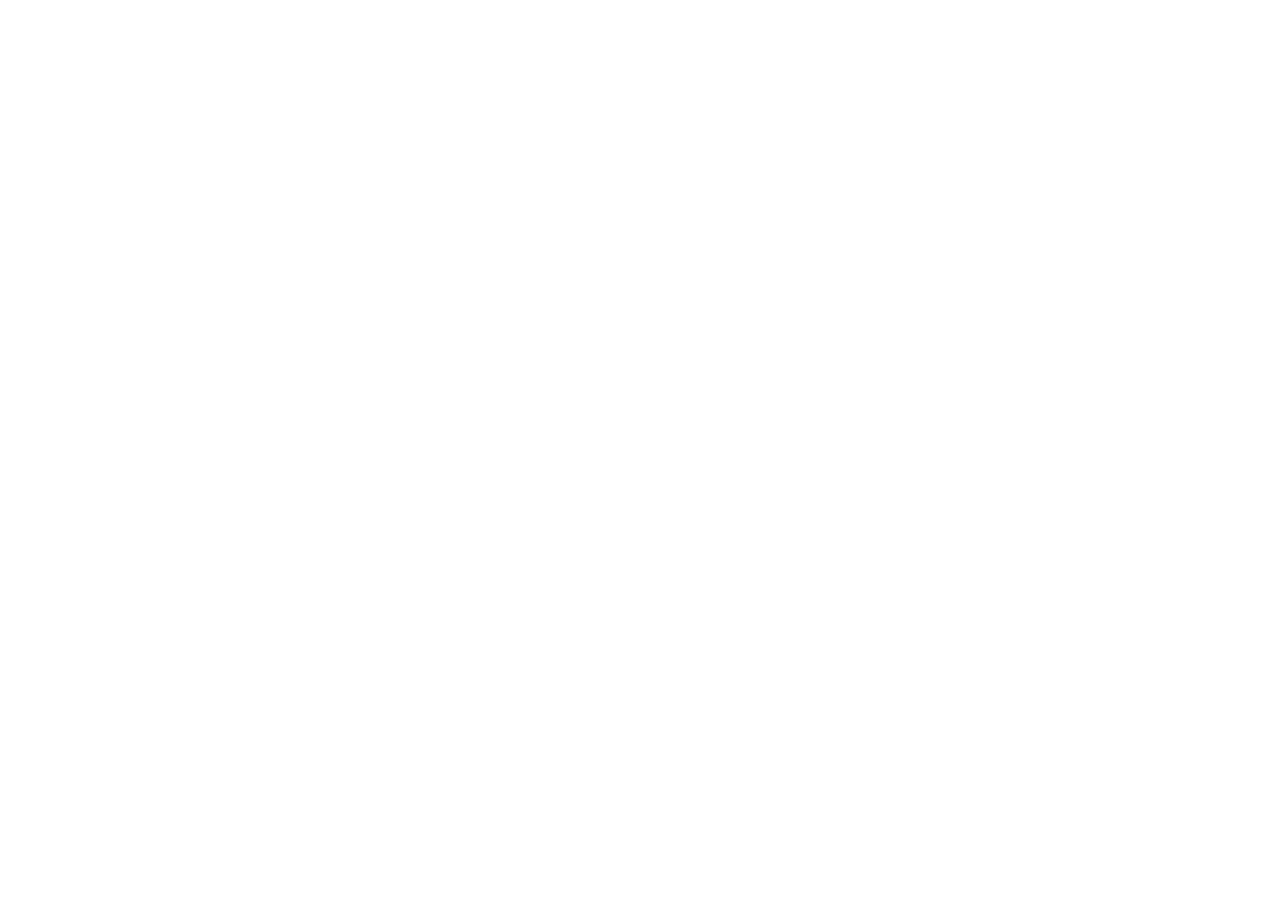
==== index.html @ bb6eea27 "first commit" ====
<!DOCTYPE html>
<html lang="en">
<head>
    <meta charset="UTF-8">
    <meta http-equiv="X-UA-Compatible" content="IE=edge">
    <meta name="viewport" content="width=device-width, initial-scale=1.0">
    <title>My Protfolio</title>
    <link rel="stylesheet" href="style.css">
    <link rel="shortcut icon" href="images/sayim.jpg" type="image/x-icon">
</head>
<body>
    
</body>
</html>
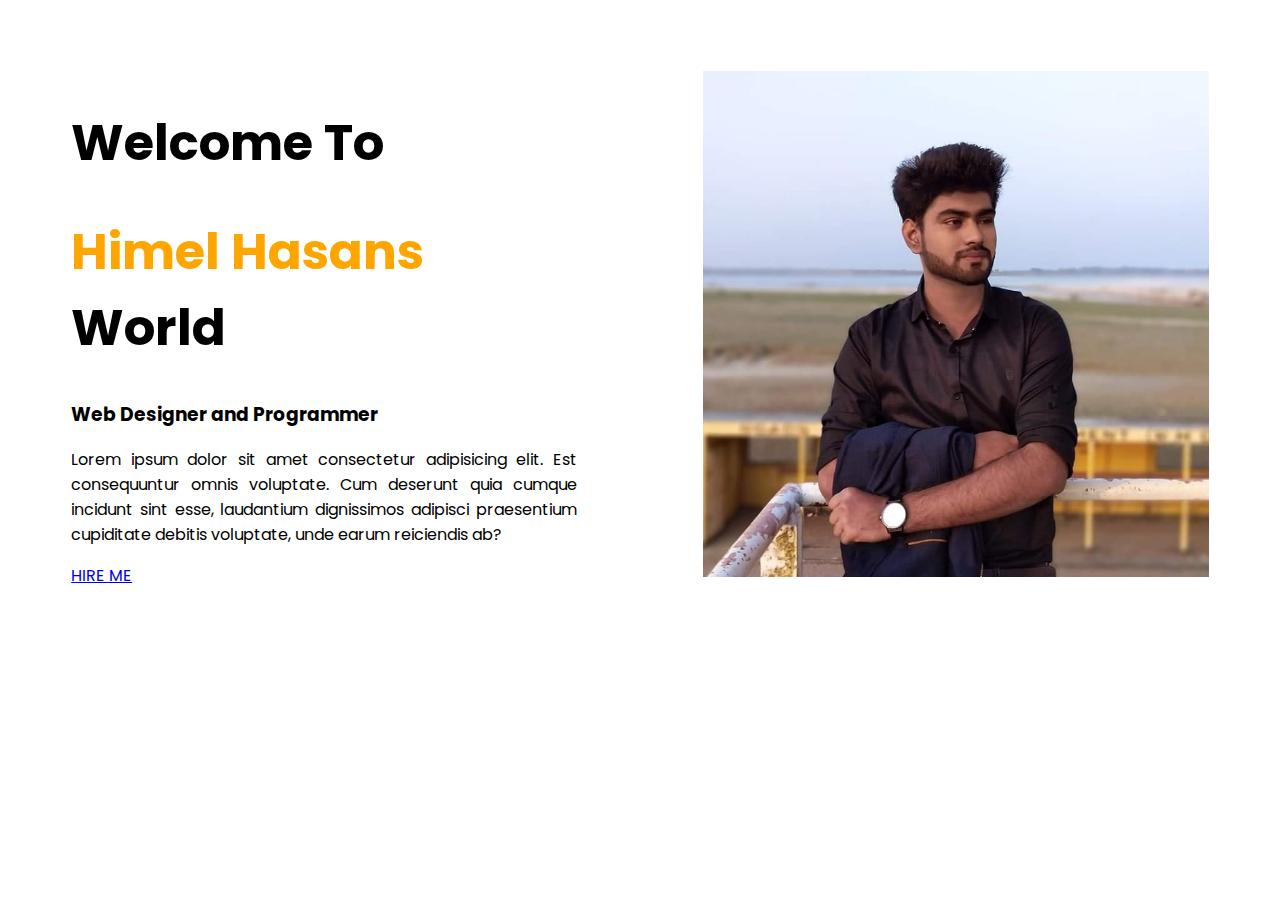
==== commit 93897979: "commit 2" ====
--- a/index.html
+++ b/index.html
@@ -5,10 +5,24 @@
     <meta http-equiv="X-UA-Compatible" content="IE=edge">
     <meta name="viewport" content="width=device-width, initial-scale=1.0">
     <title>My Protfolio</title>
+    <link rel="preconnect" href="https://fonts.googleapis.com">
+    <link rel="preconnect" href="https://fonts.gstatic.com" crossorigin>
+    <link href="https://fonts.googleapis.com/css2?family=Poppins&display=swap" rel="stylesheet">
     <link rel="stylesheet" href="style.css">
     <link rel="shortcut icon" href="images/sayim.jpg" type="image/x-icon">
 </head>
 <body>
-    
+<section>
+    <div class="half">
+        <h1>Welcome To</h1>
+        <h1><span class="orange">Himel Hasans</span> World</h1>
+        <h3>Web Designer and Programmer</h3>
+        <p class="pera">Lorem ipsum dolor sit amet consectetur adipisicing elit. Est consequuntur omnis voluptate. Cum deserunt quia cumque incidunt sint esse, laudantium dignissimos adipisci praesentium cupiditate debitis voluptate, unde earum reiciendis ab?</p>
+        <a target="_blank" href="https://www.linkedin.com/in/sayim007/">HIRE ME</a>
+        </div>
+        <div class="half">
+            <img src="Images/sayim.jpg" alt="Himel Hasans Photo"> 
+        </div>
+</section>
 </body>
 </html>--- a/style.css
+++ b/style.css
@@ -0,0 +1,18 @@
+body{
+    font-family: 'Poppins', sans-serif;
+}
+h1{
+    font-size: 50px;
+}
+
+.orange{color: orange;}
+.pera{text-align: justify;}
+section{
+    display: flex;
+}
+.half{
+    width: 50%;
+    
+    padding: 5%;
+}
+.half img{width: 100%;}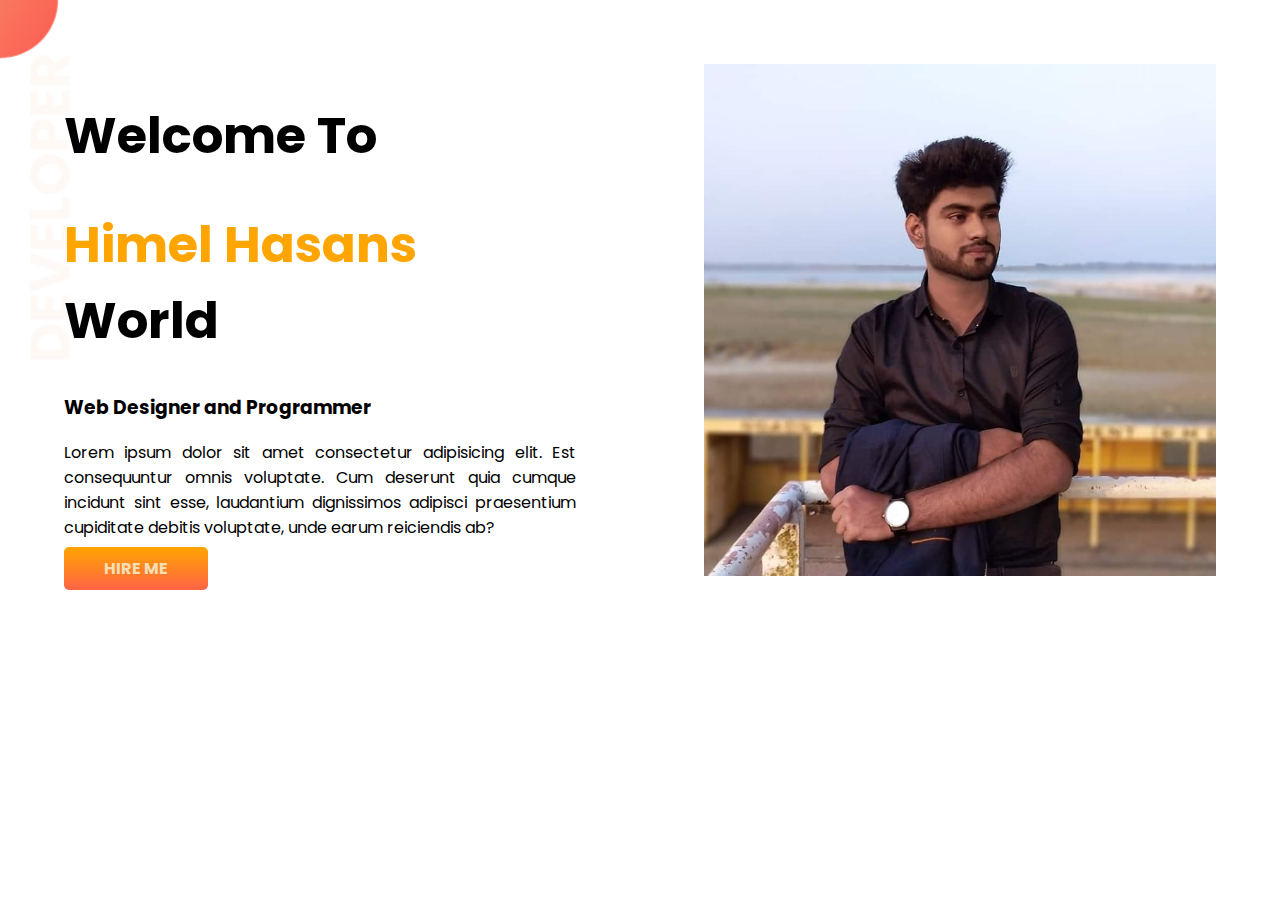
==== commit f9dae126: "first part done" ====
--- a/index.html
+++ b/index.html
@@ -12,13 +12,13 @@
     <link rel="shortcut icon" href="images/sayim.jpg" type="image/x-icon">
 </head>
 <body>
-<section>
+<section class="top">
     <div class="half">
         <h1>Welcome To</h1>
         <h1><span class="orange">Himel Hasans</span> World</h1>
         <h3>Web Designer and Programmer</h3>
         <p class="pera">Lorem ipsum dolor sit amet consectetur adipisicing elit. Est consequuntur omnis voluptate. Cum deserunt quia cumque incidunt sint esse, laudantium dignissimos adipisci praesentium cupiditate debitis voluptate, unde earum reiciendis ab?</p>
-        <a target="_blank" href="https://www.linkedin.com/in/sayim007/">HIRE ME</a>
+        <a class="link" target="_blank" href="https://www.linkedin.com/in/sayim007/">HIRE ME</a>
         </div>
         <div class="half">
             <img src="Images/sayim.jpg" alt="Himel Hasans Photo"> 
--- a/style.css
+++ b/style.css
@@ -1,5 +1,6 @@
 body{
     font-family: 'Poppins', sans-serif;
+    margin: 0%;
 }
 h1{
     font-size: 50px;
@@ -15,4 +16,16 @@
     
     padding: 5%;
 }
-.half img{width: 100%;}+.half img{width: 100%;}
+.link{
+    text-decoration: none;
+    color: wheat;
+    font-weight: 700;
+    background-image: linear-gradient(orange,tomato);
+    padding: 10px 40px;
+    border-radius: 5px;
+}
+.top{
+    background-image: url(Images/developer-portfolio-master/images/top-banner.png);
+    background-repeat: no-repeat;
+}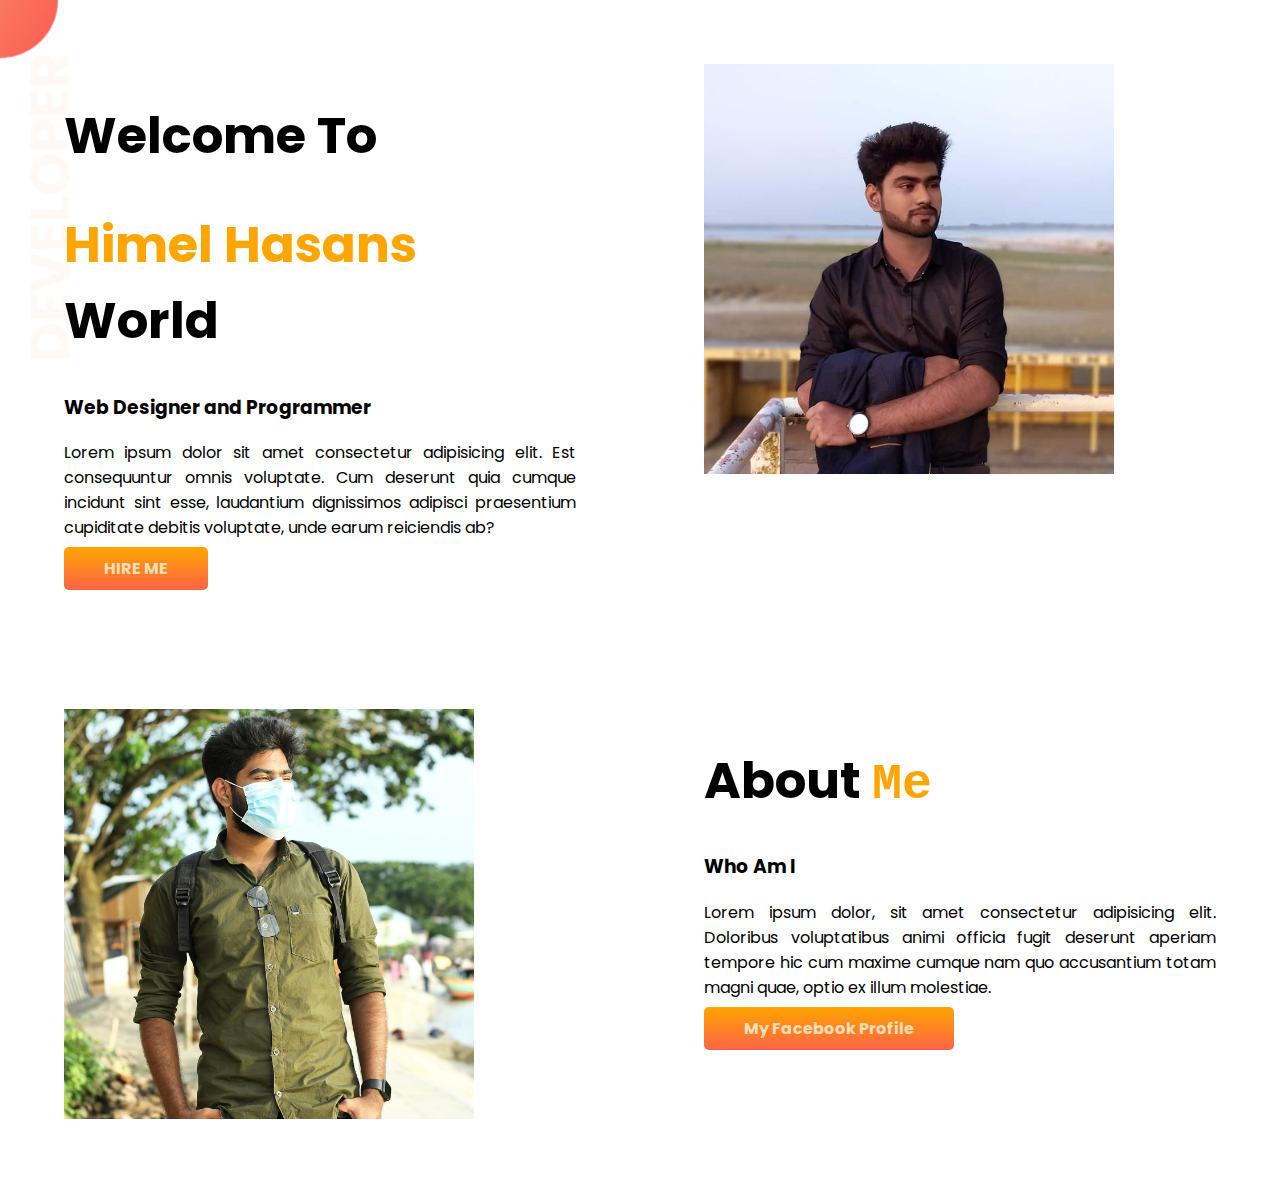
==== commit 9a1c7d93: "commit 3" ====
--- a/index.html
+++ b/index.html
@@ -24,5 +24,16 @@
             <img src="Images/sayim.jpg" alt="Himel Hasans Photo"> 
         </div>
 </section>
+<section class="part2">
+    <div class="half">
+        <img src="Images/sayim001.jpg" alt=" Himel Hasans Photo">
+    </div>
+    <div class="half">
+        <h1>About <samp class="orange">Me</samp></h1>
+        <h3>Who Am I</h3>
+        <p class="pera">Lorem ipsum dolor, sit amet consectetur adipisicing elit. Doloribus voluptatibus animi officia fugit deserunt aperiam tempore hic cum maxime cumque nam quo accusantium totam magni quae, optio ex illum molestiae.</p>
+        <a target="_blank" class="link" href="https://www.facebook.com/sayim007">My Facebook Profile</a>
+    </div>
+</section>
 </body>
 </html>--- a/style.css
+++ b/style.css
@@ -8,15 +8,17 @@
 
 .orange{color: orange;}
 .pera{text-align: justify;}
+
 section{
     display: flex;
 }
+
 .half{
     width: 50%;
     
     padding: 5%;
 }
-.half img{width: 100%;}
+.half img{width: 80%;}
 .link{
     text-decoration: none;
     color: wheat;
@@ -28,4 +30,4 @@
 .top{
     background-image: url(Images/developer-portfolio-master/images/top-banner.png);
     background-repeat: no-repeat;
-}+}
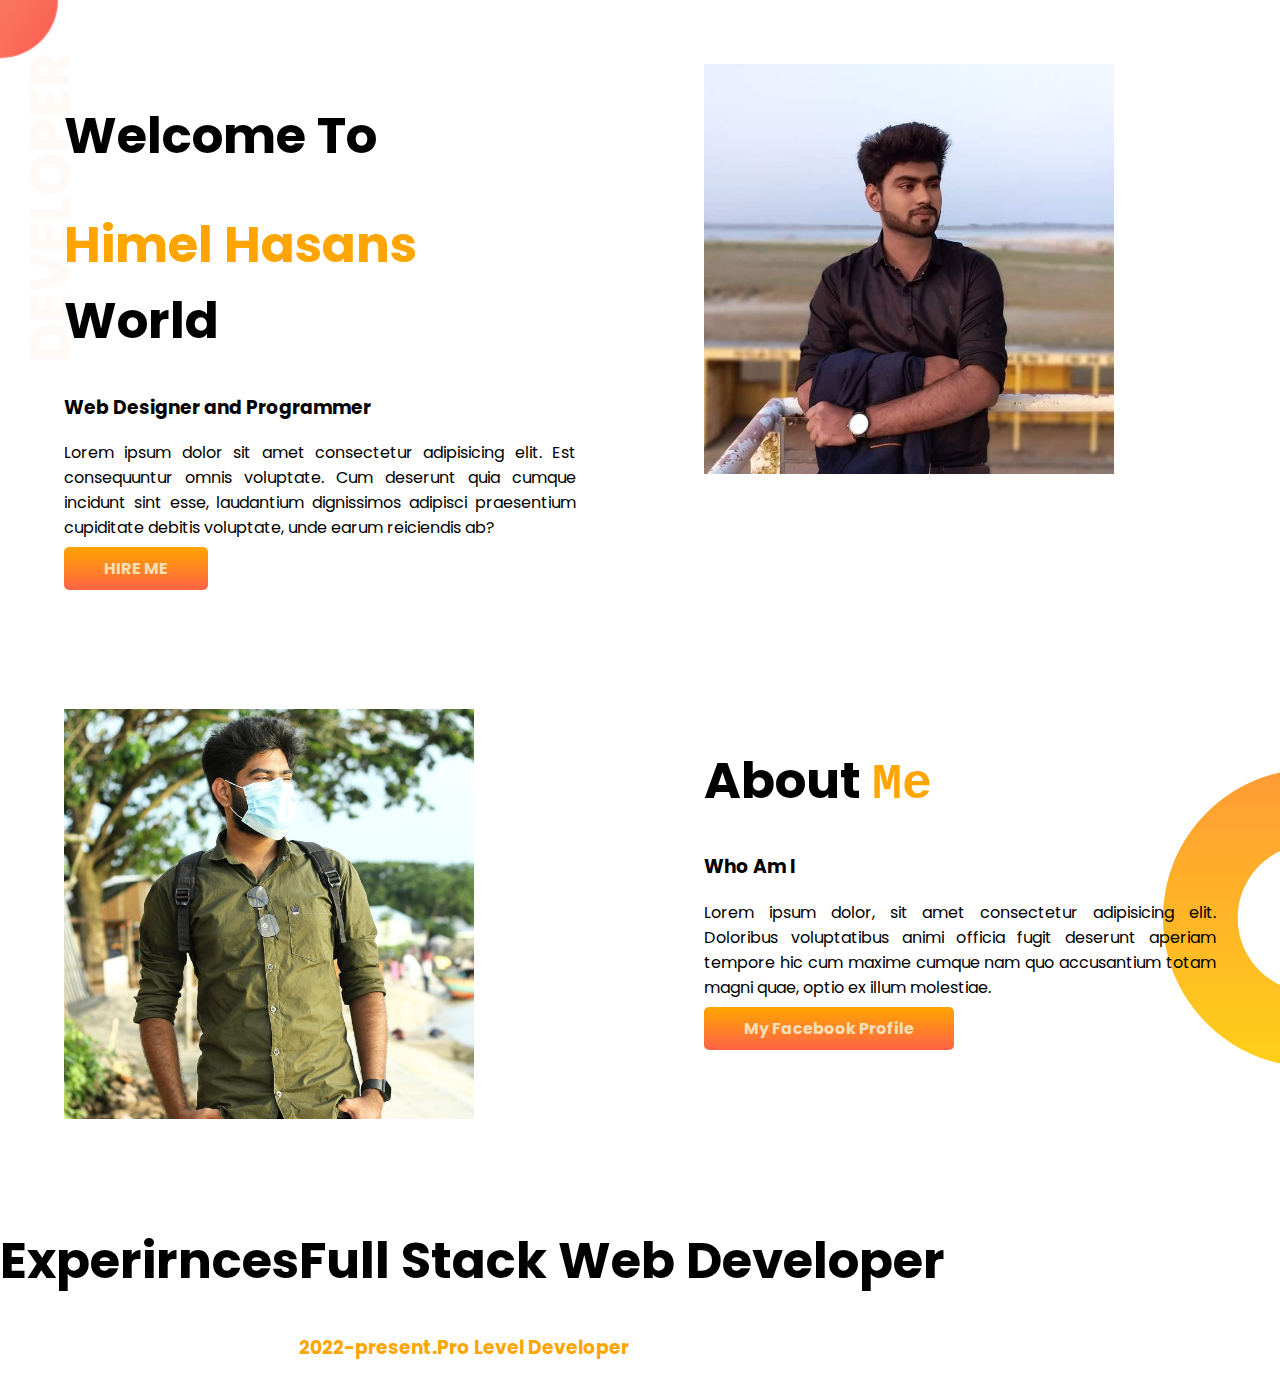
==== commit a89a84b5: "part3 ptart" ====
--- a/index.html
+++ b/index.html
@@ -35,5 +35,12 @@
         <a target="_blank" class="link" href="https://www.facebook.com/sayim007">My Facebook Profile</a>
     </div>
 </section>
+<section class="part3">
+<h1>Experirnces</h1>
+<div>
+    <h1>Full Stack Web Developer</h1>
+    <h3 class="orange">2022-present.Pro Level Developer</h3>
+</div>
+</section>
 </body>
 </html>--- a/style.css
+++ b/style.css
@@ -31,3 +31,8 @@
     background-image: url(Images/developer-portfolio-master/images/top-banner.png);
     background-repeat: no-repeat;
 }
+.part2{
+    background-image: url(Images/developer-portfolio-master/images/dream-bg.png);
+    background-repeat: no-repeat;
+    background-position: right;
+}
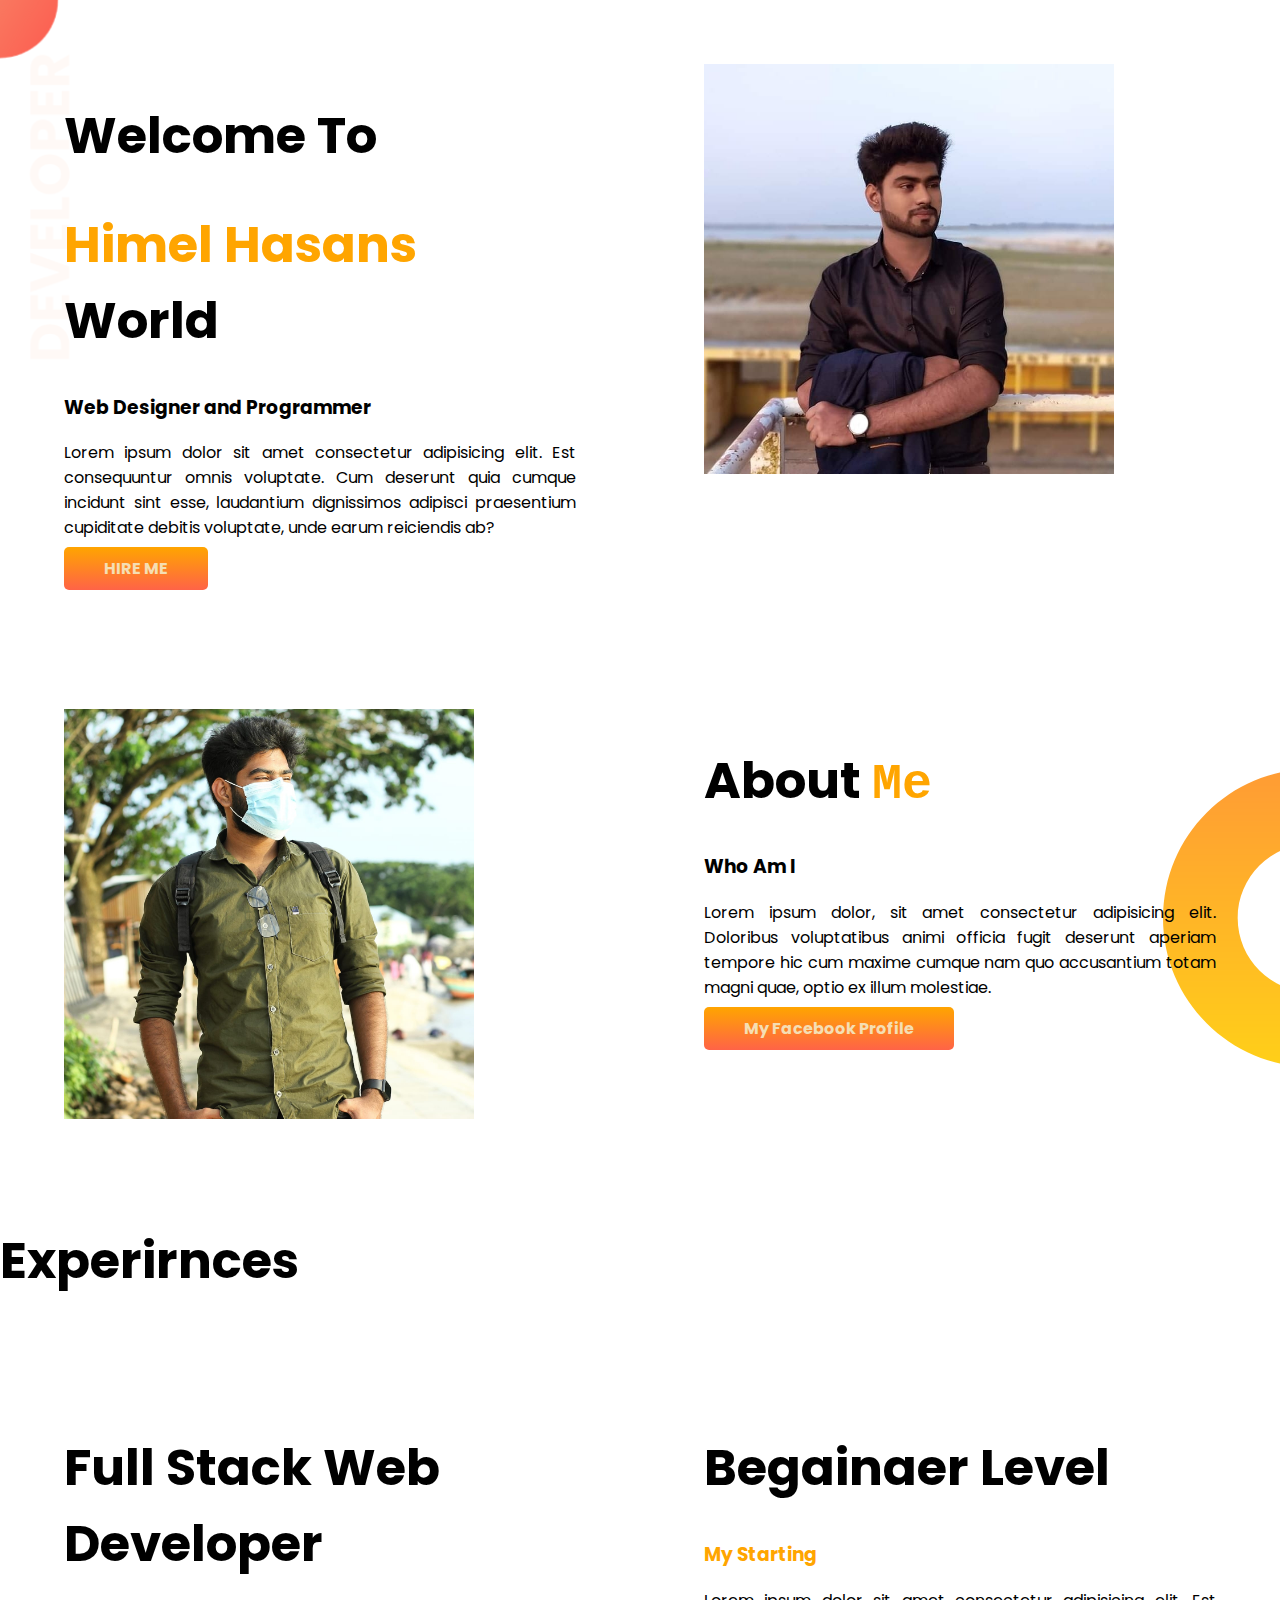
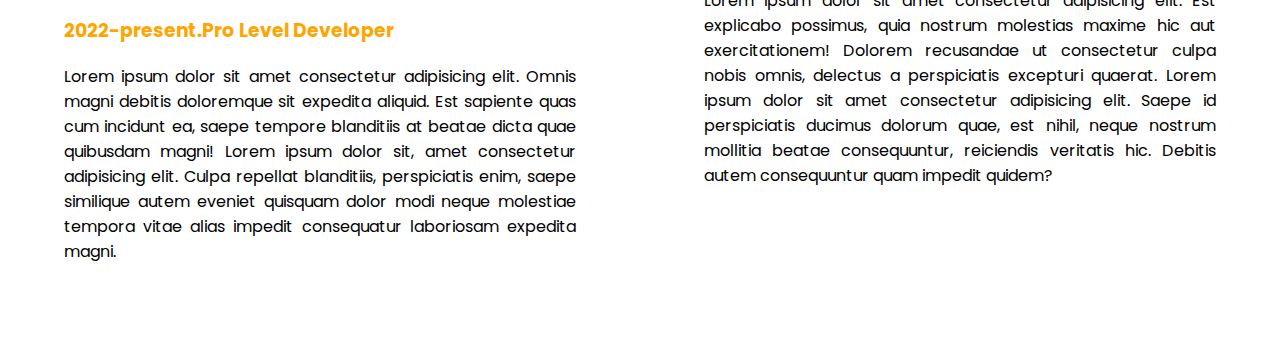
==== commit b4517ad3: "Add box Text" ====
--- a/index.html
+++ b/index.html
@@ -12,7 +12,7 @@
     <link rel="shortcut icon" href="images/sayim.jpg" type="image/x-icon">
 </head>
 <body>
-<section class="top">
+<section class="top section">
     <div class="half">
         <h1>Welcome To</h1>
         <h1><span class="orange">Himel Hasans</span> World</h1>
@@ -24,7 +24,7 @@
             <img src="Images/sayim.jpg" alt="Himel Hasans Photo"> 
         </div>
 </section>
-<section class="part2">
+<section class="part2 section">
     <div class="half">
         <img src="Images/sayim001.jpg" alt=" Himel Hasans Photo">
     </div>
@@ -36,10 +36,20 @@
     </div>
 </section>
 <section class="part3">
-<h1>Experirnces</h1>
-<div>
-    <h1>Full Stack Web Developer</h1>
-    <h3 class="orange">2022-present.Pro Level Developer</h3>
+    <h1>Experirnces</h1>
+<div class="section">
+    <div class="half">
+        <h1>Full Stack Web Developer</h1>
+        <h3 class="orange">2022-present.Pro Level Developer</h3>
+        <p class="pera">Lorem ipsum dolor sit amet consectetur adipisicing elit. Omnis magni debitis doloremque sit expedita aliquid. Est sapiente quas cum incidunt ea, saepe tempore blanditiis at beatae dicta quae quibusdam magni! Lorem ipsum dolor sit, amet consectetur adipisicing elit. Culpa repellat blanditiis, perspiciatis enim, saepe similique autem eveniet quisquam dolor modi neque molestiae tempora vitae alias impedit consequatur laboriosam expedita magni.</p>
+    </div>
+    <div class="half">
+        <h1>Begainaer Level</h1>
+        <h3 class="orange">My Starting</h3>
+        <p class="pera">
+            Lorem ipsum dolor sit amet consectetur adipisicing elit. Est explicabo possimus, quia nostrum molestias maxime hic aut exercitationem! Dolorem recusandae ut consectetur culpa nobis omnis, delectus a perspiciatis excepturi quaerat. Lorem ipsum dolor sit amet consectetur adipisicing elit. Saepe id perspiciatis ducimus dolorum quae, est nihil, neque nostrum mollitia beatae consequuntur, reiciendis veritatis hic. Debitis autem consequuntur quam impedit quidem?
+        </p>
+    </div>
 </div>
 </section>
 </body>
--- a/style.css
+++ b/style.css
@@ -9,7 +9,7 @@
 .orange{color: orange;}
 .pera{text-align: justify;}
 
-section{
+.section{
     display: flex;
 }
 
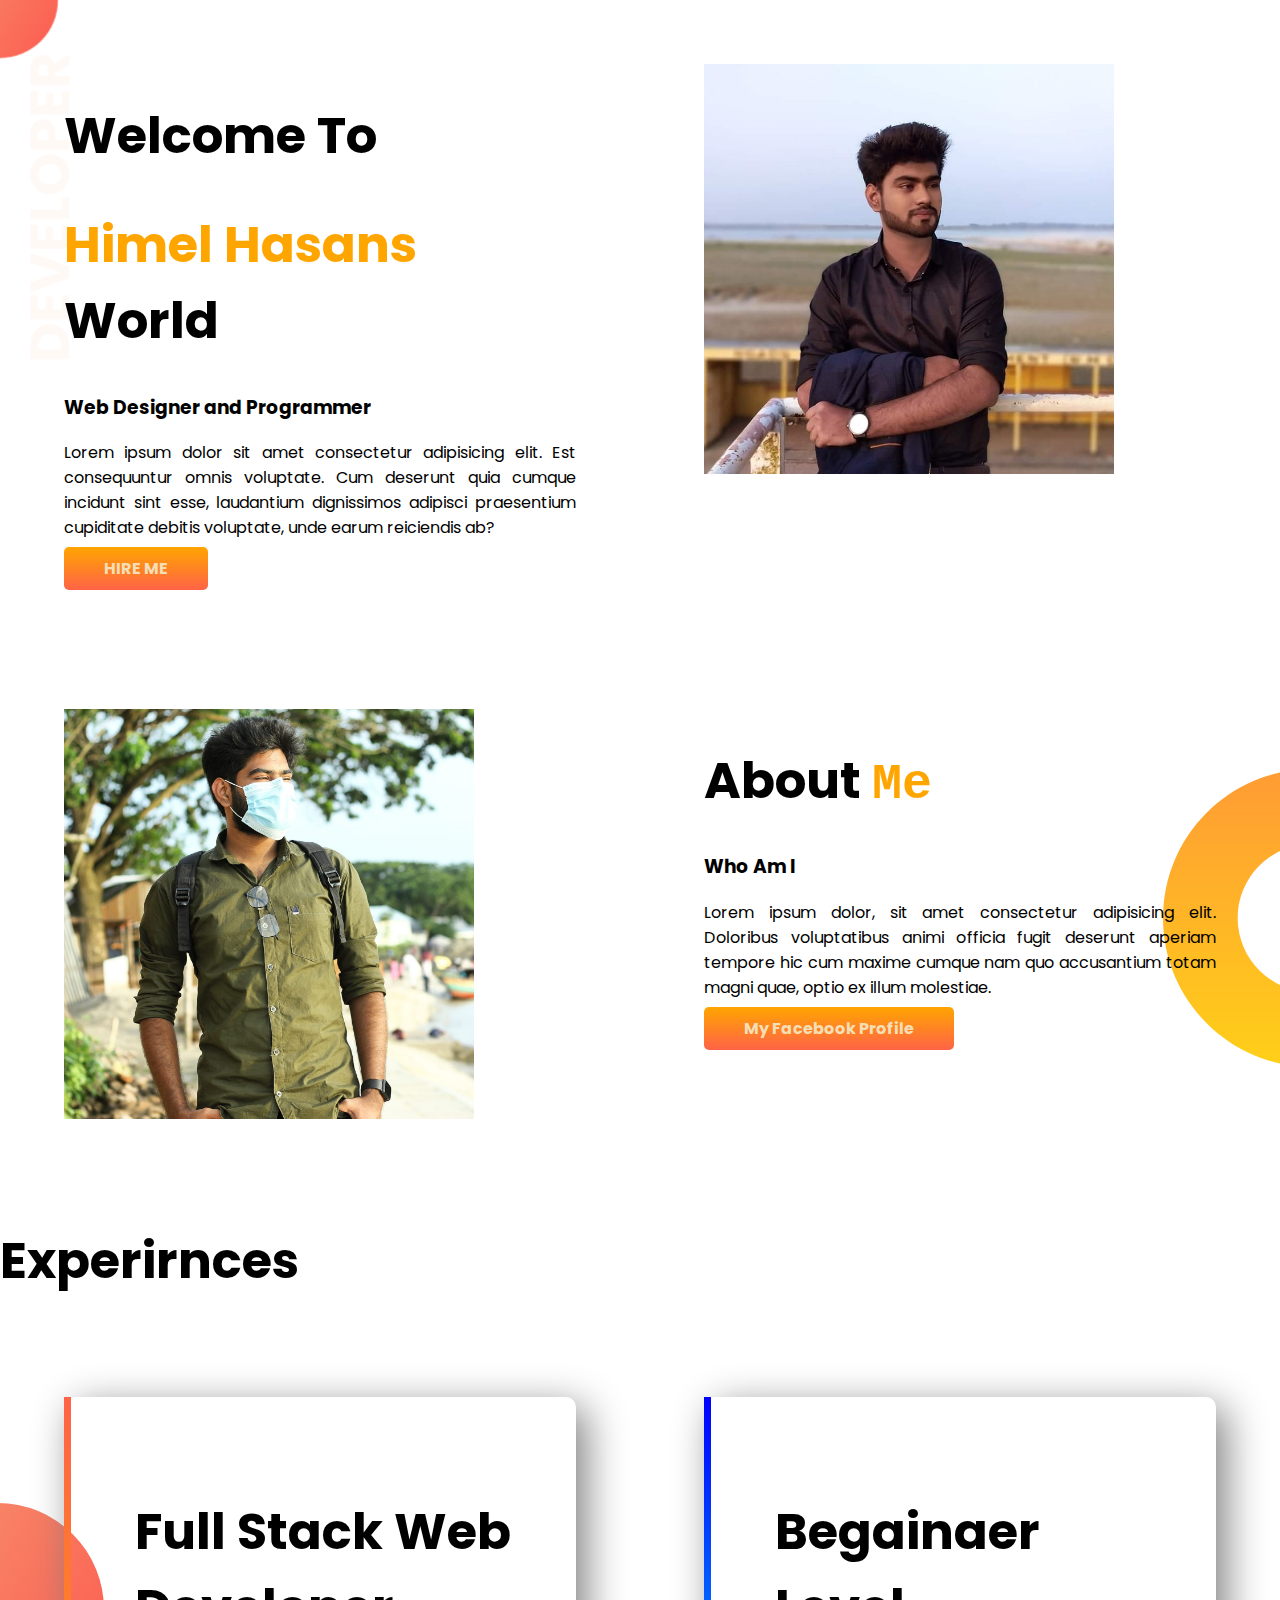
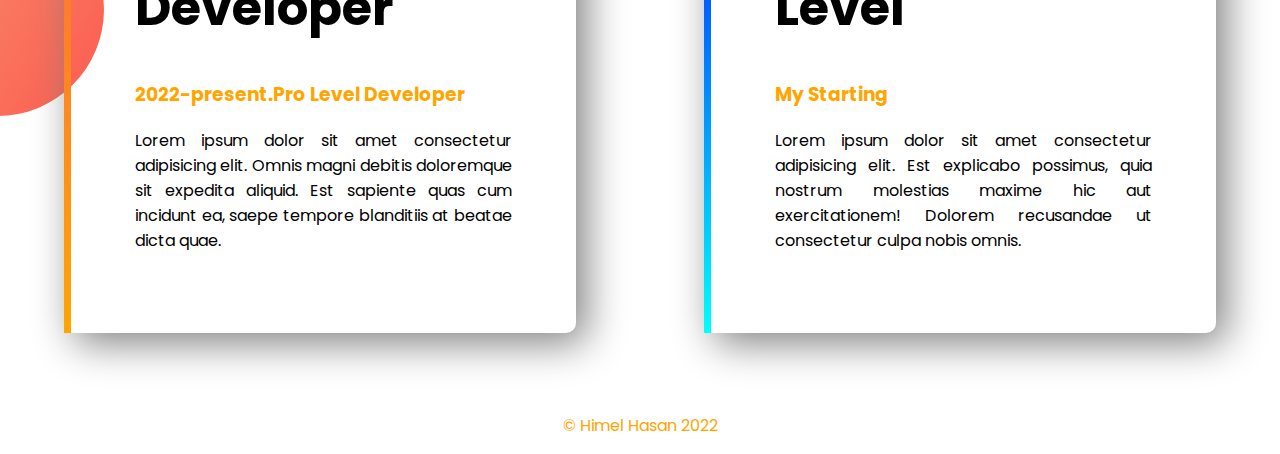
==== commit 22f014f4: "final commit" ====
--- a/index.html
+++ b/index.html
@@ -38,19 +38,22 @@
 <section class="part3">
     <h1>Experirnces</h1>
 <div class="section">
-    <div class="half">
+    <div id="side-bar1" class="half expriences">
         <h1>Full Stack Web Developer</h1>
         <h3 class="orange">2022-present.Pro Level Developer</h3>
-        <p class="pera">Lorem ipsum dolor sit amet consectetur adipisicing elit. Omnis magni debitis doloremque sit expedita aliquid. Est sapiente quas cum incidunt ea, saepe tempore blanditiis at beatae dicta quae quibusdam magni! Lorem ipsum dolor sit, amet consectetur adipisicing elit. Culpa repellat blanditiis, perspiciatis enim, saepe similique autem eveniet quisquam dolor modi neque molestiae tempora vitae alias impedit consequatur laboriosam expedita magni.</p>
+        <p class="pera">Lorem ipsum dolor sit amet consectetur adipisicing elit. Omnis magni debitis doloremque sit expedita aliquid. Est sapiente quas cum incidunt ea, saepe tempore blanditiis at beatae dicta quae.</p>
     </div>
-    <div class="half">
+    <div id="side-bar2" class="half expriences">
         <h1>Begainaer Level</h1>
         <h3 class="orange">My Starting</h3>
         <p class="pera">
-            Lorem ipsum dolor sit amet consectetur adipisicing elit. Est explicabo possimus, quia nostrum molestias maxime hic aut exercitationem! Dolorem recusandae ut consectetur culpa nobis omnis, delectus a perspiciatis excepturi quaerat. Lorem ipsum dolor sit amet consectetur adipisicing elit. Saepe id perspiciatis ducimus dolorum quae, est nihil, neque nostrum mollitia beatae consequuntur, reiciendis veritatis hic. Debitis autem consequuntur quam impedit quidem?
+            Lorem ipsum dolor sit amet consectetur adipisicing elit. Est explicabo possimus, quia nostrum molestias maxime hic aut exercitationem! Dolorem recusandae ut consectetur culpa nobis omnis.
         </p>
     </div>
 </div>
 </section>
+<footer>
+   <p class="orange">© Himel Hasan 2022</p> 
+</footer>
 </body>
 </html>--- a/style.css
+++ b/style.css
@@ -36,3 +36,28 @@
     background-repeat: no-repeat;
     background-position: right;
 }
+.expriences{
+    box-shadow: 10px 10px 40px gray ;
+    width: 40%;
+    margin: 5% 5%;
+    padding: 5%;
+    border-radius: 10px;
+}
+.part3{
+    background-image: url(Images/developer-portfolio-master/images/exp-bg.png);
+    background-repeat: no-repeat;
+    background-position: left;
+}
+#side-bar1{
+    border-left: 7px solid;
+    border-image: linear-gradient(tomato,orange) ;
+    border-image-slice: 1;
+}
+#side-bar2{
+    border-left: 7px solid;
+    border-image: linear-gradient(blue,cyan);
+    border-image-slice: 1;
+}
+    footer p{
+        text-align: center;
+    }